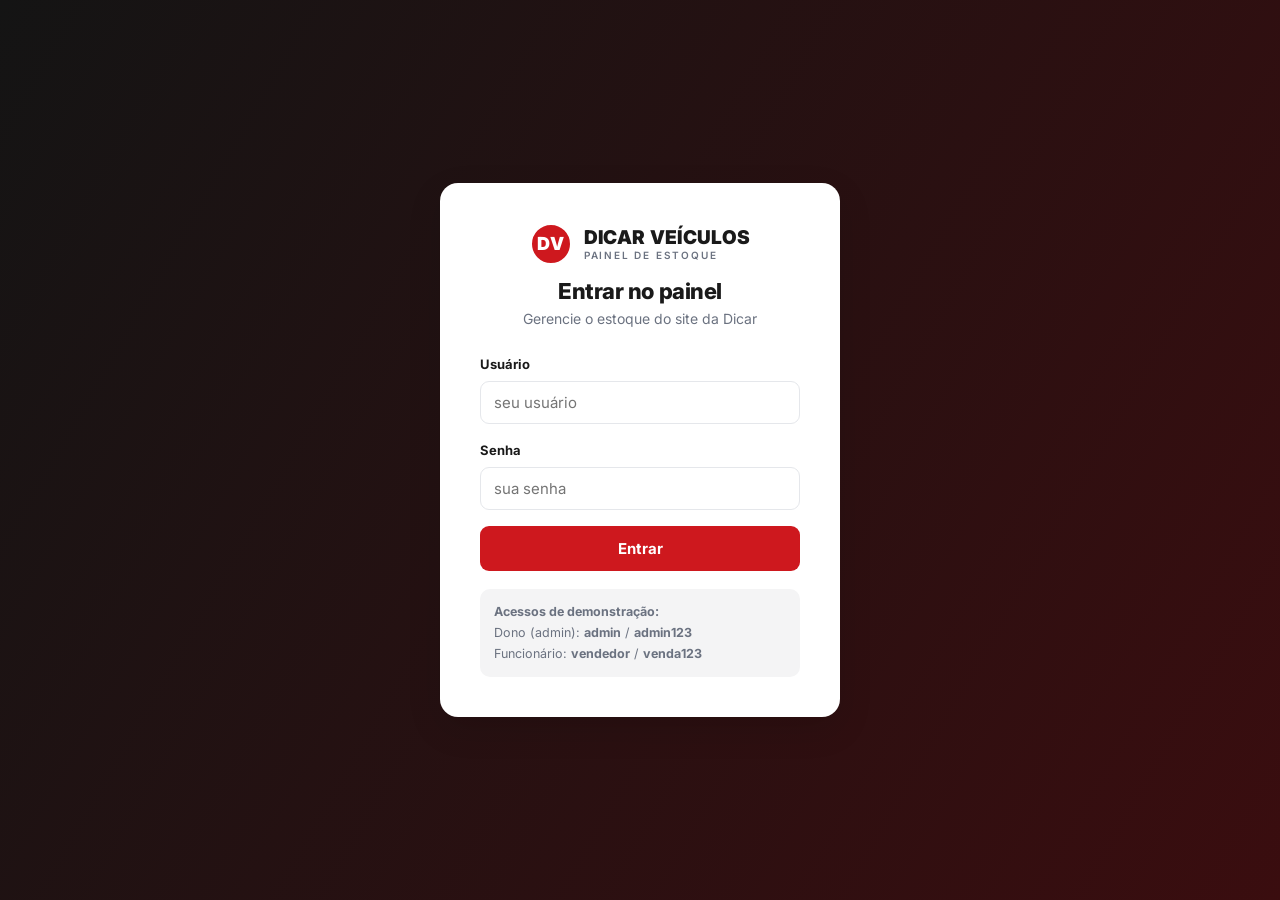
==== clientes/dicar-veiculos/site/admin/index.html @ d99439f3 "Dicar Veículos: dossiê, proposta e site com painel; identidade Orion; skill frontend-design" ====
<!DOCTYPE html>
<html lang="pt-BR">
<head>
<meta charset="UTF-8">
<meta name="viewport" content="width=device-width, initial-scale=1.0">
<title>Painel — Dicar Veículos</title>
<link rel="stylesheet" href="../assets/css/styles.css">
</head>
<body class="admin-body">

<!-- ===== LOGIN ===== -->
<div class="login-screen" id="login-screen">
  <form class="login-card" id="login-form">
    <div class="brand"><span class="dv">DV</span><span class="bt">DICAR VEÍCULOS<small>PAINEL DE ESTOQUE</small></span></div>
    <h2>Entrar no painel</h2>
    <p class="sub">Gerencie o estoque do site da Dicar</p>
    <div class="login-err" id="login-err">Usuário ou senha incorretos.</div>
    <div class="field">
      <label for="li-user">Usuário</label>
      <input type="text" id="li-user" autocomplete="username" placeholder="seu usuário" required>
    </div>
    <div class="field">
      <label for="li-pass">Senha</label>
      <input type="password" id="li-pass" autocomplete="current-password" placeholder="sua senha" required>
    </div>
    <button class="btn btn-red btn-block" type="submit">Entrar</button>
    <div class="login-hint">
      <b>Acessos de demonstração:</b><br>
      Dono (admin): <b>admin</b> / <b>admin123</b><br>
      Funcionário: <b>vendedor</b> / <b>venda123</b>
    </div>
  </form>
</div>

<!-- ===== PAINEL ===== -->
<div class="admin-shell hide" id="shell">
  <aside class="sidebar">
    <div class="brand"><span class="dv">DV</span><span class="bt" style="color:#fff">DICAR<small>PAINEL</small></span></div>
    <nav id="menu">
      <a data-view="dash" class="active">📊 Painel</a>
      <a data-view="veiculos">🚗 Veículos</a>
      <a data-view="funcionarios" data-admin>👥 Funcionários</a>
      <a data-view="config" data-admin>⚙️ Configurações</a>
      <a href="../index.html" target="_blank">🌐 Ver site</a>
    </nav>
    <div class="who">
      <div class="nm" id="who-nm">—</div>
      <div class="rl" id="who-rl">—</div>
      <a id="logout">Sair →</a>
    </div>
  </aside>

  <main class="admin-main" id="main"></main>
</div>

<!-- ===== MODAL VEÍCULO ===== -->
<div class="modal-bg" id="modal-veiculo">
  <div class="modal">
    <header><h3 id="mv-title">Novo veículo</h3><button class="x" data-close>×</button></header>
    <form id="form-veiculo">
      <div class="content">
        <input type="hidden" id="ve-id">
        <div class="form-row">
          <div class="field"><label>Marca</label><input id="ve-marca" required></div>
          <div class="field"><label>Modelo</label><input id="ve-modelo" required></div>
        </div>
        <div class="field"><label>Versão</label><input id="ve-versao" placeholder="Ex.: 1.0 Track"></div>
        <div class="form-row">
          <div class="field"><label>Ano</label><input id="ve-ano" type="number" min="1990" max="2030" required></div>
          <div class="field"><label>Quilometragem</label><input id="ve-km" type="number" min="0" required></div>
        </div>
        <div class="form-row">
          <div class="field"><label>Preço (R$)</label><input id="ve-preco" type="number" min="0" required></div>
          <div class="field"><label>Câmbio</label>
            <select id="ve-cambio"><option>Manual</option><option>Automático</option></select>
          </div>
        </div>
        <div class="form-row">
          <div class="field"><label>Combustível</label>
            <select id="ve-combustivel"><option>Flex</option><option>Gasolina</option><option>Diesel</option><option>Elétrico</option><option>Híbrido</option></select>
          </div>
          <div class="field"><label>Cor</label><input id="ve-cor"></div>
        </div>
        <div class="form-row">
          <div class="field"><label>Portas</label>
            <select id="ve-portas"><option>2</option><option>4</option></select>
          </div>
          <div class="field"><label>Situação</label>
            <select id="ve-status"><option value="disponivel">Disponível</option><option value="vendido">Vendido</option></select>
          </div>
        </div>
        <div class="field"><label>Descrição</label><textarea id="ve-descricao" placeholder="Detalhes, opcionais, estado de conservação..."></textarea></div>
        <div class="field">
          <label><input type="checkbox" id="ve-destaque" style="width:auto;margin-right:6px"> Mostrar em destaque na página inicial</label>
        </div>
        <div class="field">
          <label>Fotos do veículo</label>
          <label class="photo-drop" for="ve-fotos">📷 Clique para adicionar fotos</label>
          <input type="file" id="ve-fotos" accept="image/*" multiple class="hide">
          <div class="photo-prev" id="ve-fotos-prev"></div>
        </div>
      </div>
      <footer>
        <button type="button" class="btn btn-outline" data-close>Cancelar</button>
        <button type="submit" class="btn btn-red">Salvar veículo</button>
      </footer>
    </form>
  </div>
</div>

<!-- ===== MODAL FUNCIONÁRIO ===== -->
<div class="modal-bg" id="modal-user">
  <div class="modal" style="max-width:440px">
    <header><h3 id="mu-title">Novo funcionário</h3><button class="x" data-close-u>×</button></header>
    <form id="form-user">
      <div class="content">
        <input type="hidden" id="us-orig">
        <div class="field"><label>Nome</label><input id="us-nome" required></div>
        <div class="field"><label>Usuário (login)</label><input id="us-user" required></div>
        <div class="field"><label>Senha</label><input id="us-senha" required></div>
        <div class="field"><label>Nível de acesso</label>
          <select id="us-role">
            <option value="funcionario">Funcionário (só veículos)</option>
            <option value="admin">Administrador (acesso total)</option>
          </select>
        </div>
      </div>
      <footer>
        <button type="button" class="btn btn-outline" data-close-u>Cancelar</button>
        <button type="submit" class="btn btn-red">Salvar</button>
      </footer>
    </form>
  </div>
</div>

<script src="../assets/js/store.js"></script>
<script src="admin.js"></script>
</body>
</html>
---- clientes/dicar-veiculos/site/assets/css/styles.css ----
/* =========================================================
   Dicar Veículos — estilo (marca: vermelho / preto / branco)
   ========================================================= */
@import url('https://fonts.googleapis.com/css2?family=Inter:wght@400;500;600;700;800;900&display=swap');

:root{
  --red:#CE181E; --red-dark:#A01016; --black:#141414; --ink:#1A1A1A;
  --muted:#6B7280; --line:#E5E7EB; --bg:#FFFFFF; --soft:#F4F4F5; --soft2:#FAFAFA;
  --wa:#25D366; --wa-dark:#1da851; --gold:#E6B800;
  --sans:'Inter',system-ui,-apple-system,Segoe UI,Roboto,sans-serif;
  --shadow:0 1px 3px rgba(0,0,0,.08); --shadow-lg:0 12px 34px rgba(0,0,0,.12);
  --radius:14px;
}
*{box-sizing:border-box;margin:0;padding:0}
html{scroll-behavior:smooth}
body{font-family:var(--sans);color:var(--ink);background:var(--bg);line-height:1.6;-webkit-font-smoothing:antialiased}
img{max-width:100%;display:block}
a{color:inherit;text-decoration:none}
.wrap{max-width:1180px;margin:0 auto;padding:0 22px}
h1,h2,h3{line-height:1.12;font-weight:800;letter-spacing:-.02em}
.section{padding:64px 0}
.section.soft{background:var(--soft)}
.eyebrow{color:var(--red);font-weight:800;font-size:13px;letter-spacing:.14em;text-transform:uppercase;margin-bottom:10px}
.sec-title{font-size:clamp(26px,4vw,38px);margin-bottom:8px}
.sec-sub{color:var(--muted);font-size:17px;max-width:56ch}
.center{text-align:center;margin-inline:auto}

/* ---------- Botões ---------- */
.btn{display:inline-flex;align-items:center;gap:9px;font-weight:700;font-size:15px;padding:13px 24px;border-radius:9px;cursor:pointer;border:0;transition:.18s;font-family:inherit}
.btn-red{background:var(--red);color:#fff}.btn-red:hover{background:var(--red-dark)}
.btn-dark{background:var(--black);color:#fff}.btn-dark:hover{background:#000}
.btn-wa{background:var(--wa);color:#fff}.btn-wa:hover{background:var(--wa-dark)}
.btn-ghost{background:transparent;border:1.5px solid #fff;color:#fff}.btn-ghost:hover{background:#fff;color:var(--ink)}
.btn-outline{background:#fff;border:1.5px solid var(--line);color:var(--ink)}.btn-outline:hover{border-color:var(--red);color:var(--red)}
.btn-block{width:100%;justify-content:center}
.btn-sm{padding:8px 14px;font-size:13px}

/* ---------- Header ---------- */
.site-header{position:sticky;top:0;z-index:50;background:var(--black);color:#fff}
.nav{display:flex;align-items:center;justify-content:space-between;height:70px}
.brand{display:flex;align-items:center;gap:12px;font-weight:900;letter-spacing:.02em}
.brand .dv{width:42px;height:42px;border-radius:50%;background:var(--red);display:grid;place-items:center;font-size:18px;font-weight:900;color:#fff;border:2px solid #fff}
.brand .bt{font-size:19px;line-height:1}.brand .bt small{display:block;font-size:10px;font-weight:600;letter-spacing:.18em;color:#bdbdbd;margin-top:3px}
.nav-links{display:flex;align-items:center;gap:26px}
.nav-links a{font-size:14.5px;font-weight:600;color:#e9e9e9}.nav-links a:hover{color:#fff}
.nav-links a.active{color:var(--red)}
.nav-cta{display:flex;align-items:center;gap:12px}
.menu-btn{display:none;background:none;border:0;color:#fff;font-size:26px;cursor:pointer}

/* ---------- Hero ---------- */
.hero{position:relative;background:linear-gradient(120deg,#141414 0%,#222 60%,#3a0d0f 100%);color:#fff;overflow:hidden}
.hero::after{content:'';position:absolute;right:-120px;top:-80px;width:520px;height:520px;background:radial-gradient(circle,rgba(206,24,30,.35),transparent 60%)}
.hero-inner{position:relative;z-index:2;padding:84px 0 92px;max-width:680px}
.hero .tag{display:inline-flex;align-items:center;gap:8px;background:rgba(255,255,255,.1);border:1px solid rgba(255,255,255,.18);padding:7px 15px;border-radius:50px;font-size:13px;font-weight:600;margin-bottom:22px}
.hero h1{font-size:clamp(34px,5.6vw,56px);font-weight:900;margin-bottom:18px}
.hero h1 .hl{color:var(--red)}
.hero p{font-size:clamp(17px,2.2vw,20px);color:#d6d6d6;margin-bottom:30px;max-width:52ch}
.hero-cta{display:flex;gap:14px;flex-wrap:wrap}
.hero-badges{display:flex;gap:26px;margin-top:40px;flex-wrap:wrap}
.hero-badges .b{display:flex;align-items:center;gap:10px;font-size:14px;color:#eaeaea}
.hero-badges .b .ic{width:34px;height:34px;border-radius:8px;background:rgba(255,255,255,.1);display:grid;place-items:center;font-size:16px}

/* ---------- Faixa de confiança ---------- */
.trust{background:var(--red);color:#fff}
.trust .row{display:flex;justify-content:space-around;gap:18px;flex-wrap:wrap;padding:18px 0;text-align:center}
.trust .row div{font-size:14px;font-weight:600}
.trust .row strong{display:block;font-size:22px;font-weight:900}

/* ---------- Cards de veículo ---------- */
.grid-cars{display:grid;grid-template-columns:repeat(3,1fr);gap:22px;margin-top:34px}
.car{background:#fff;border:1px solid var(--line);border-radius:var(--radius);overflow:hidden;display:flex;flex-direction:column;transition:.18s}
.car:hover{box-shadow:var(--shadow-lg);transform:translateY(-3px)}
.car .ph{position:relative;aspect-ratio:4/3;background:var(--soft);overflow:hidden}
.car .ph img{width:100%;height:100%;object-fit:cover}
.car .flag{position:absolute;top:12px;left:12px;background:var(--red);color:#fff;font-size:11px;font-weight:800;letter-spacing:.05em;text-transform:uppercase;padding:5px 11px;border-radius:6px}
.car .flag.sold{background:var(--black)}
.car .body{padding:18px 18px 20px;display:flex;flex-direction:column;flex:1}
.car .mk{font-size:12px;color:var(--muted);font-weight:700;text-transform:uppercase;letter-spacing:.05em}
.car .nm{font-size:19px;font-weight:800;margin:2px 0 4px}
.car .vs{font-size:13.5px;color:var(--muted);margin-bottom:14px}
.car .specs{display:flex;gap:14px;flex-wrap:wrap;font-size:12.5px;color:#555;border-top:1px solid var(--line);padding-top:12px;margin-bottom:14px}
.car .specs span{display:flex;align-items:center;gap:5px}
.car .pr{margin-top:auto}
.car .pr .v{font-size:23px;font-weight:900;color:var(--ink)}
.car .pr .v small{font-size:12px;color:var(--muted);font-weight:600}
.car .actions{display:flex;gap:8px;margin-top:14px}
.car .actions .btn{flex:1;padding:11px}

/* ---------- Diferenciais ---------- */
.feats{display:grid;grid-template-columns:repeat(4,1fr);gap:18px;margin-top:34px}
.feat{background:#fff;border:1px solid var(--line);border-radius:var(--radius);padding:26px}
.feat .ic{width:48px;height:48px;border-radius:12px;background:#fdecec;color:var(--red);display:grid;place-items:center;font-size:22px;margin-bottom:14px}
.feat h3{font-size:17px;margin-bottom:6px}
.feat p{font-size:14px;color:var(--muted)}

/* ---------- Sobre / passos / contato ---------- */
.about{display:grid;grid-template-columns:1.1fr 1fr;gap:44px;align-items:center}
.about .card-stat{background:var(--black);color:#fff;border-radius:18px;padding:34px}
.about .card-stat .big{font-size:46px;font-weight:900;color:var(--red)}
.about .card-stat .line{display:flex;justify-content:space-between;padding:14px 0;border-bottom:1px solid #2c2c2c;font-size:15px}
.about .card-stat .line:last-child{border:0}
.steps3{display:grid;grid-template-columns:repeat(3,1fr);gap:18px;margin-top:34px}
.stp{background:#fff;border:1px solid var(--line);border-radius:var(--radius);padding:26px;position:relative}
.stp .n{position:absolute;top:18px;right:22px;font-size:42px;font-weight:900;color:var(--soft)}
.stp h3{font-size:18px;margin:6px 0}
.stp p{font-size:14px;color:var(--muted)}

.contact{display:grid;grid-template-columns:1fr 1fr;gap:30px;align-items:stretch}
.contact .box{background:#fff;border:1px solid var(--line);border-radius:var(--radius);padding:30px}
.contact .info p{display:flex;gap:12px;padding:12px 0;border-bottom:1px solid var(--line);font-size:15px}
.contact .info p:last-child{border:0}
.contact .info .lb{color:var(--muted);min-width:90px;font-weight:600}
.map{border:0;width:100%;height:100%;min-height:280px;border-radius:var(--radius)}

/* ---------- Footer ---------- */
.site-footer{background:var(--black);color:#cfcfcf;padding:48px 0 26px}
.site-footer .cols{display:grid;grid-template-columns:1.4fr 1fr 1fr;gap:30px;margin-bottom:30px}
.site-footer h4{color:#fff;font-size:14px;letter-spacing:.06em;text-transform:uppercase;margin-bottom:14px}
.site-footer a{display:block;padding:5px 0;font-size:14px;color:#cfcfcf}.site-footer a:hover{color:#fff}
.site-footer .bottom{border-top:1px solid #2a2a2a;padding-top:20px;display:flex;justify-content:space-between;flex-wrap:wrap;gap:10px;font-size:13px;color:#8b8b8b}
.orion-credit{color:#8b8b8b}.orion-credit b{color:#cfcfcf}

/* WhatsApp flutuante */
.wa-float{position:fixed;right:20px;bottom:20px;z-index:60;background:var(--wa);color:#fff;width:58px;height:58px;border-radius:50%;display:grid;place-items:center;font-size:28px;box-shadow:0 8px 24px rgba(0,0,0,.25)}
.wa-float:hover{background:var(--wa-dark)}

/* ---------- Página de estoque ---------- */
.page-head{background:var(--black);color:#fff;padding:46px 0}
.page-head h1{font-size:clamp(28px,4vw,40px)}
.page-head .bc{color:#bdbdbd;font-size:14px;margin-bottom:8px}
.estoque-layout{display:grid;grid-template-columns:260px 1fr;gap:28px;padding:34px 0}
.filters{background:#fff;border:1px solid var(--line);border-radius:var(--radius);padding:22px;align-self:start;position:sticky;top:90px}
.filters h3{font-size:14px;text-transform:uppercase;letter-spacing:.06em;margin-bottom:16px}
.filters .fg{margin-bottom:16px}
.filters label{display:block;font-size:12.5px;font-weight:700;color:var(--muted);margin-bottom:6px;text-transform:uppercase;letter-spacing:.04em}
.filters input,.filters select{width:100%;padding:10px 12px;border:1px solid var(--line);border-radius:8px;font-family:inherit;font-size:14px}
.filters .rangeval{font-size:13px;color:var(--red);font-weight:700;margin-top:4px}
.estoque-top{display:flex;justify-content:space-between;align-items:center;margin-bottom:18px;flex-wrap:wrap;gap:10px}
.estoque-top .count{font-size:15px;color:var(--muted)}.estoque-top .count b{color:var(--ink)}
.estoque-top select{padding:9px 12px;border:1px solid var(--line);border-radius:8px;font-family:inherit;font-size:14px}
.grid-cars.estoque{grid-template-columns:repeat(3,1fr);margin-top:0}
.empty{padding:50px;text-align:center;color:var(--muted);background:#fff;border:1px dashed var(--line);border-radius:var(--radius)}

/* ---------- Detalhe do veículo ---------- */
.detail{display:grid;grid-template-columns:1.3fr 1fr;gap:34px;padding:34px 0}
.gallery .main{aspect-ratio:4/3;background:var(--soft);border-radius:var(--radius);overflow:hidden;border:1px solid var(--line)}
.gallery .main img{width:100%;height:100%;object-fit:cover}
.gallery .thumbs{display:flex;gap:10px;margin-top:10px}
.gallery .thumbs img{width:84px;height:64px;object-fit:cover;border-radius:8px;border:2px solid var(--line);cursor:pointer}
.gallery .thumbs img.active{border-color:var(--red)}
.dinfo .mk{color:var(--muted);font-weight:700;text-transform:uppercase;font-size:13px;letter-spacing:.05em}
.dinfo h1{font-size:30px;margin:4px 0}
.dinfo .vs{color:var(--muted);margin-bottom:18px}
.dinfo .price{font-size:34px;font-weight:900;margin:6px 0 4px}
.dinfo .price-note{color:var(--muted);font-size:14px;margin-bottom:20px}
.spec-grid{display:grid;grid-template-columns:1fr 1fr;gap:1px;background:var(--line);border:1px solid var(--line);border-radius:var(--radius);overflow:hidden;margin-bottom:22px}
.spec-grid div{background:#fff;padding:14px 16px}
.spec-grid .k{font-size:12px;color:var(--muted);text-transform:uppercase;letter-spacing:.04em}
.spec-grid .v{font-size:16px;font-weight:700}
.dinfo .desc{background:var(--soft);border-radius:var(--radius);padding:18px;font-size:15px;color:#444;margin-bottom:22px}
.dinfo .cta-row{display:flex;gap:12px;flex-wrap:wrap}

/* =========================================================
   PAINEL ADMIN
   ========================================================= */
.admin-body{background:var(--soft);min-height:100vh}
.login-screen{min-height:100vh;display:grid;place-items:center;background:linear-gradient(120deg,#141414,#3a0d0f);padding:20px}
.login-card{background:#fff;border-radius:18px;padding:40px;width:100%;max-width:400px;box-shadow:var(--shadow-lg)}
.login-card .brand{justify-content:center;color:var(--ink);margin-bottom:8px}
.login-card .brand .bt small{color:var(--muted)}
.login-card h2{text-align:center;font-size:22px;margin:14px 0 4px}
.login-card .sub{text-align:center;color:var(--muted);font-size:14px;margin-bottom:24px}
.field{margin-bottom:16px}
.field label{display:block;font-size:13px;font-weight:700;margin-bottom:6px}
.field input,.field select,.field textarea{width:100%;padding:11px 13px;border:1px solid var(--line);border-radius:9px;font-family:inherit;font-size:15px}
.field textarea{resize:vertical;min-height:80px}
.login-hint{margin-top:18px;background:var(--soft);border-radius:10px;padding:12px 14px;font-size:12.5px;color:var(--muted);line-height:1.7}
.login-err{background:#fdecec;color:var(--red-dark);padding:10px 13px;border-radius:8px;font-size:13.5px;margin-bottom:14px;display:none}

.admin-shell{display:grid;grid-template-columns:240px 1fr;min-height:100vh}
.sidebar{background:var(--black);color:#fff;padding:24px 0;position:sticky;top:0;height:100vh}
.sidebar .brand{padding:0 22px 22px;border-bottom:1px solid #2a2a2a;margin-bottom:14px}
.sidebar nav a{display:flex;align-items:center;gap:11px;padding:12px 22px;color:#cfcfcf;font-size:14.5px;font-weight:600;cursor:pointer}
.sidebar nav a:hover{background:#1f1f1f;color:#fff}
.sidebar nav a.active{background:var(--red);color:#fff}
.sidebar .who{position:absolute;bottom:0;left:0;right:0;padding:18px 22px;border-top:1px solid #2a2a2a;font-size:13px}
.sidebar .who .nm{font-weight:700;color:#fff}.sidebar .who .rl{color:#9a9a9a;font-size:12px}
.sidebar .who a{color:var(--red);font-size:13px;margin-top:6px;display:inline-block;cursor:pointer}

.admin-main{padding:28px 32px}
.admin-top{display:flex;justify-content:space-between;align-items:center;margin-bottom:22px;flex-wrap:wrap;gap:12px}
.admin-top h1{font-size:24px}
.kpis{display:grid;grid-template-columns:repeat(4,1fr);gap:16px;margin-bottom:26px}
.kpi{background:#fff;border:1px solid var(--line);border-radius:var(--radius);padding:20px}
.kpi .v{font-size:30px;font-weight:900}.kpi .v.red{color:var(--red)}
.kpi .l{font-size:13px;color:var(--muted);margin-top:2px}

.table-wrap{background:#fff;border:1px solid var(--line);border-radius:var(--radius);overflow:hidden}
table.adm{width:100%;border-collapse:collapse}
table.adm th,table.adm td{padding:13px 16px;text-align:left;border-bottom:1px solid var(--line);font-size:14px}
table.adm th{background:var(--soft);font-size:12px;text-transform:uppercase;letter-spacing:.04em;color:var(--muted)}
table.adm tr:last-child td{border:0}
table.adm .thumb{width:60px;height:44px;object-fit:cover;border-radius:6px}
.badge{font-size:11px;font-weight:800;padding:4px 9px;border-radius:50px;text-transform:uppercase;letter-spacing:.04em}
.badge.ok{background:#e6f6ec;color:#1a8f4a}
.badge.sold{background:#eee;color:#555}
.badge.role{background:#fdecec;color:var(--red)}
.rowact{display:flex;gap:8px}
.iconbtn{border:1px solid var(--line);background:#fff;border-radius:7px;padding:6px 10px;cursor:pointer;font-size:13px}
.iconbtn:hover{border-color:var(--red);color:var(--red)}
.iconbtn.del:hover{border-color:var(--red);background:var(--red);color:#fff}

/* Modal */
.modal-bg{position:fixed;inset:0;background:rgba(0,0,0,.5);display:none;place-items:center;z-index:100;padding:20px;overflow:auto}
.modal-bg.open{display:grid}
.modal{background:#fff;border-radius:16px;width:100%;max-width:620px;max-height:90vh;overflow:auto}
.modal header{padding:20px 24px;border-bottom:1px solid var(--line);display:flex;justify-content:space-between;align-items:center}
.modal header h3{font-size:19px}
.modal .x{border:0;background:none;font-size:24px;cursor:pointer;color:var(--muted)}
.modal .content{padding:24px}
.form-row{display:grid;grid-template-columns:1fr 1fr;gap:14px}
.modal footer{padding:18px 24px;border-top:1px solid var(--line);display:flex;justify-content:flex-end;gap:10px}
.photo-drop{border:2px dashed var(--line);border-radius:10px;padding:18px;text-align:center;color:var(--muted);font-size:14px;cursor:pointer}
.photo-prev{display:flex;gap:8px;flex-wrap:wrap;margin-top:10px}
.photo-prev .pp{position:relative}
.photo-prev img{width:72px;height:54px;object-fit:cover;border-radius:6px;border:1px solid var(--line)}
.photo-prev .rm{position:absolute;top:-6px;right:-6px;background:var(--red);color:#fff;border:0;border-radius:50%;width:20px;height:20px;cursor:pointer;font-size:12px}
.hide{display:none!important}

/* ---------- Responsivo ---------- */
@media(max-width:900px){
  .grid-cars,.grid-cars.estoque{grid-template-columns:repeat(2,1fr)}
  .feats{grid-template-columns:repeat(2,1fr)}
  .about,.contact,.detail{grid-template-columns:1fr}
  .estoque-layout{grid-template-columns:1fr}
  .filters{position:static}
  .admin-shell{grid-template-columns:1fr}
  .sidebar{position:static;height:auto}
  .kpis{grid-template-columns:repeat(2,1fr)}
}
@media(max-width:620px){
  .nav-links{display:none}.menu-btn{display:block}
  .nav-links.show{display:flex;position:absolute;top:70px;left:0;right:0;flex-direction:column;background:var(--black);padding:16px 22px;gap:14px}
  .grid-cars,.grid-cars.estoque,.feats,.steps3{grid-template-columns:1fr}
  .form-row{grid-template-columns:1fr}
  .site-footer .cols{grid-template-columns:1fr}
}
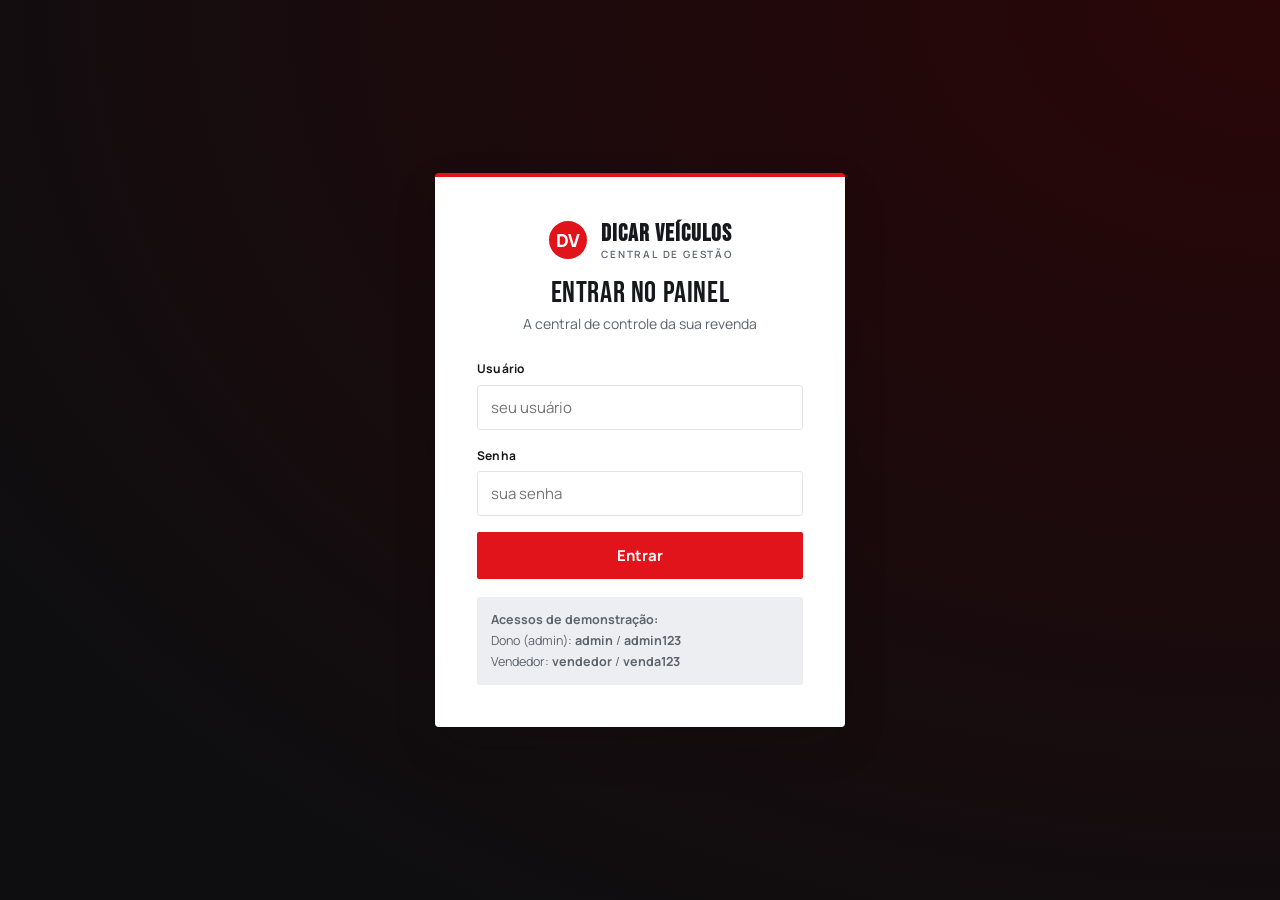
==== commit 94b6f358: "@ Sistema-revenda v2: refator do painel Dicar + spec/banco reconciliados - Remove módulo financeiro " ====
--- a/clientes/dicar-veiculos/site/admin/index.html
+++ b/clientes/dicar-veiculos/site/admin/index.html
@@ -2,18 +2,18 @@
 <html lang="pt-BR">
 <head>
 <meta charset="UTF-8">
-<meta name="viewport" content="width=device-width, initial-scale=1.0">
+<meta name="viewport" content="width=device-width, initial-scale=1.0, maximum-scale=1, user-scalable=no">
 <title>Painel — Dicar Veículos</title>
-<link rel="stylesheet" href="../assets/css/styles.css">
+<link rel="stylesheet" href="../assets/css/styles.css?v=17">
 </head>
 <body class="admin-body">
 
 <!-- ===== LOGIN ===== -->
 <div class="login-screen" id="login-screen">
   <form class="login-card" id="login-form">
-    <div class="brand"><span class="dv">DV</span><span class="bt">DICAR VEÍCULOS<small>PAINEL DE ESTOQUE</small></span></div>
+    <div class="brand"><span class="dv">DV</span><span class="bt">DICAR VEÍCULOS<small>CENTRAL DE GESTÃO</small></span></div>
     <h2>Entrar no painel</h2>
-    <p class="sub">Gerencie o estoque do site da Dicar</p>
+    <p class="sub">A central de controle da sua revenda</p>
     <div class="login-err" id="login-err">Usuário ou senha incorretos.</div>
     <div class="field">
       <label for="li-user">Usuário</label>
@@ -27,7 +27,7 @@
     <div class="login-hint">
       <b>Acessos de demonstração:</b><br>
       Dono (admin): <b>admin</b> / <b>admin123</b><br>
-      Funcionário: <b>vendedor</b> / <b>venda123</b>
+      Vendedor: <b>vendedor</b> / <b>venda123</b>
     </div>
   </form>
 </div>
@@ -35,18 +35,20 @@
 <!-- ===== PAINEL ===== -->
 <div class="admin-shell hide" id="shell">
   <aside class="sidebar">
-    <div class="brand"><span class="dv">DV</span><span class="bt" style="color:#fff">DICAR<small>PAINEL</small></span></div>
+    <div class="brand"><span class="dv">DV</span><span class="bt" style="color:#fff">DICAR<small>GESTÃO</small></span></div>
     <nav id="menu">
-      <a data-view="dash" class="active">📊 Painel</a>
-      <a data-view="veiculos">🚗 Veículos</a>
-      <a data-view="funcionarios" data-admin>👥 Funcionários</a>
-      <a data-view="config" data-admin>⚙️ Configurações</a>
-      <a href="../index.html" target="_blank">🌐 Ver site</a>
+      <a data-view="dash" class="active"><svg viewBox="0 0 24 24" fill="none" stroke="currentColor" stroke-linecap="round" stroke-linejoin="round"><rect x="3" y="3" width="7" height="9"/><rect x="14" y="3" width="7" height="5"/><rect x="14" y="12" width="7" height="9"/><rect x="3" y="16" width="7" height="5"/></svg> Painel</a>
+      <a data-view="veiculos"><svg viewBox="0 0 24 24" fill="none" stroke="currentColor" stroke-linecap="round" stroke-linejoin="round"><path d="M3 13l1.8-5A2 2 0 0 1 6.7 6.6h10.6A2 2 0 0 1 19.2 8L21 13"/><path d="M3 13v4h2"/><path d="M21 13v4h-2"/><path d="M7 17h10"/><circle cx="7" cy="17" r="2"/><circle cx="17" cy="17" r="2"/></svg> Estoque</a>
+      <a data-view="clientes" data-perm="gerenciarClientes"><svg viewBox="0 0 24 24" fill="none" stroke="currentColor" stroke-linecap="round" stroke-linejoin="round"><path d="M16 21v-2a4 4 0 0 0-4-4H6a4 4 0 0 0-4 4v2"/><circle cx="9" cy="7" r="4"/><path d="M22 21v-2a4 4 0 0 0-3-3.87"/><path d="M16 3.13a4 4 0 0 1 0 7.75"/></svg> Clientes</a>
+      <a data-view="vendas" data-perm="registrarVenda"><svg viewBox="0 0 24 24" fill="none" stroke="currentColor" stroke-linecap="round" stroke-linejoin="round"><rect x="2" y="6" width="20" height="12" rx="1.5"/><circle cx="12" cy="12" r="2.3"/><path d="M5 12h.01M19 12h.01"/></svg> Vendas</a>
     </nav>
-    <div class="who">
-      <div class="nm" id="who-nm">—</div>
-      <div class="rl" id="who-rl">—</div>
-      <a id="logout">Sair →</a>
+    <div class="side-bottom">
+      <a data-view="config" data-admin class="side-config"><svg viewBox="0 0 24 24" fill="none" stroke="currentColor" stroke-linecap="round" stroke-linejoin="round"><path d="M4 6h9"/><path d="M19 6h1"/><path d="M4 12h3"/><path d="M13 12h7"/><path d="M4 18h9"/><path d="M19 18h1"/><circle cx="16" cy="6" r="2.2"/><circle cx="10" cy="12" r="2.2"/><circle cx="16" cy="18" r="2.2"/></svg> Configurações</a>
+      <div class="who">
+        <div class="nm" id="who-nm">—</div>
+        <div class="rl" id="who-rl">—</div>
+        <a id="logout"><svg viewBox="0 0 24 24" fill="none" stroke="currentColor" stroke-linecap="round" stroke-linejoin="round"><path d="M9 21H5a2 2 0 0 1-2-2V5a2 2 0 0 1 2-2h4"/><path d="M16 17l5-5-5-5"/><path d="M21 12H9"/></svg> Sair</a>
+      </div>
     </div>
   </aside>
 
@@ -60,17 +62,24 @@
     <form id="form-veiculo">
       <div class="content">
         <input type="hidden" id="ve-id">
-        <div class="form-row">
-          <div class="field"><label>Marca</label><input id="ve-marca" required></div>
-          <div class="field"><label>Modelo</label><input id="ve-modelo" required></div>
-        </div>
-        <div class="field"><label>Versão</label><input id="ve-versao" placeholder="Ex.: 1.0 Track"></div>
+
+        <p class="block-label">Dados do anúncio <span>(aparecem no site)</span></p>
+        <div class="form-row">
+          <div class="field"><label>Marca</label><input id="ve-marca" maxlength="50" required></div>
+          <div class="field"><label>Modelo</label><input id="ve-modelo" maxlength="50" required></div>
+        </div>
+        <div class="form-row">
+          <div class="field"><label>Versão / título</label><input id="ve-versao" maxlength="100" placeholder="Ex.: 1.0 Track"></div>
+          <div class="field"><label>Tipo</label>
+            <select id="ve-tipo"><option>Hatch</option><option>Sedan</option><option>SUV</option><option>Picape</option><option>Utilitário</option><option>Moto</option><option>Caminhão</option></select>
+          </div>
+        </div>
         <div class="form-row">
           <div class="field"><label>Ano</label><input id="ve-ano" type="number" min="1990" max="2030" required></div>
           <div class="field"><label>Quilometragem</label><input id="ve-km" type="number" min="0" required></div>
         </div>
         <div class="form-row">
-          <div class="field"><label>Preço (R$)</label><input id="ve-preco" type="number" min="0" required></div>
+          <div class="field"><label>Preço anunciado (R$)</label><input id="ve-preco" type="number" min="0" required></div>
           <div class="field"><label>Câmbio</label>
             <select id="ve-cambio"><option>Manual</option><option>Automático</option></select>
           </div>
@@ -79,30 +88,159 @@
           <div class="field"><label>Combustível</label>
             <select id="ve-combustivel"><option>Flex</option><option>Gasolina</option><option>Diesel</option><option>Elétrico</option><option>Híbrido</option></select>
           </div>
-          <div class="field"><label>Cor</label><input id="ve-cor"></div>
+          <div class="field"><label>Cor</label><input id="ve-cor" maxlength="30"></div>
         </div>
         <div class="form-row">
           <div class="field"><label>Portas</label>
             <select id="ve-portas"><option>2</option><option>4</option></select>
           </div>
           <div class="field"><label>Situação</label>
-            <select id="ve-status"><option value="disponivel">Disponível</option><option value="vendido">Vendido</option></select>
-          </div>
-        </div>
-        <div class="field"><label>Descrição</label><textarea id="ve-descricao" placeholder="Detalhes, opcionais, estado de conservação..."></textarea></div>
+            <select id="ve-status"><option value="disponivel">Disponível</option><option value="negociando">Negociando</option><option value="vendido">Vendido</option></select>
+          </div>
+        </div>
+        <div class="field">
+          <label>Descrição <span class="char-count" id="cc-descricao"></span></label>
+          <textarea id="ve-descricao" maxlength="2000" placeholder="Detalhes, opcionais, estado de conservação..."></textarea>
+        </div>
         <div class="field">
           <label><input type="checkbox" id="ve-destaque" style="width:auto;margin-right:6px"> Mostrar em destaque na página inicial</label>
-        </div>
-        <div class="field">
-          <label>Fotos do veículo</label>
-          <label class="photo-drop" for="ve-fotos">📷 Clique para adicionar fotos</label>
-          <input type="file" id="ve-fotos" accept="image/*" multiple class="hide">
+          <span class="hint">No máximo 3 veículos em destaque ao mesmo tempo.</span>
+        </div>
+        <div class="field">
+          <label>Fotos do veículo <span class="char-count" id="cc-fotos"></span></label>
+          <label class="photo-drop" for="ve-fotos"><svg viewBox="0 0 24 24" fill="none" stroke="currentColor" stroke-linecap="round" stroke-linejoin="round" style="display:inline-block;vertical-align:-4px;margin-right:6px"><path d="M14.5 4h-5L8 6H4a2 2 0 0 0-2 2v10a2 2 0 0 0 2 2h16a2 2 0 0 0 2-2V8a2 2 0 0 0-2-2h-4l-1.5-2Z"/><circle cx="12" cy="13" r="3.5"/></svg>Clique para adicionar fotos</label>
+          <input type="file" id="ve-fotos" accept="image/jpeg,image/png,image/webp" multiple class="hide">
+          <span class="hint">Até 10 fotos · 5 MB cada · JPG, PNG ou WEBP</span>
           <div class="photo-prev" id="ve-fotos-prev"></div>
+        </div>
+
+        <!-- ===== Bloco interno (origem / controle) ===== -->
+        <div class="internal-block" id="ve-internal">
+          <p class="block-label internal">🔒 Controle interno <span>(nunca aparece no site)</span></p>
+          <div class="field"><label>Origem do veículo</label>
+            <select id="ve-origem">
+              <option value="proprio">Próprio da loja</option>
+              <option value="consignado">Consignado (de terceiro)</option>
+            </select>
+          </div>
+          <div id="ve-consignado-fields" class="hide" data-perm-field="verConsignante">
+            <div class="form-row">
+              <div class="field"><label>Nome do consignante</label><input id="ve-consignante-nome" maxlength="80"></div>
+              <div class="field"><label>Telefone do consignante</label><input id="ve-consignante-tel" maxlength="20"></div>
+            </div>
+          </div>
+          <div class="form-row">
+            <div class="field"><label>Placa</label><input id="ve-placa" maxlength="8" placeholder="ABC1D23" style="text-transform:uppercase"></div>
+            <div class="field"><label>Documentação</label>
+              <select id="ve-doc"><option value="ok">OK</option><option value="pendente">Pendente</option></select>
+            </div>
+          </div>
+          <div class="field"><label>Data de entrada no estoque</label><input id="ve-data-entrada" type="date"></div>
+          <div class="field">
+            <label>Observações internas <span class="char-count" id="cc-ve-obs"></span></label>
+            <textarea id="ve-obs-internas" maxlength="500" placeholder="Anotações que ficam só no painel (não vão pro site): defeitos, combinados, histórico..."></textarea>
+          </div>
         </div>
       </div>
       <footer>
         <button type="button" class="btn btn-outline" data-close>Cancelar</button>
         <button type="submit" class="btn btn-red">Salvar veículo</button>
+      </footer>
+    </form>
+  </div>
+</div>
+
+<!-- ===== MODAL VENDA ===== -->
+<div class="modal-bg" id="modal-venda">
+  <div class="modal" style="max-width:520px">
+    <header><h3>Registrar venda</h3><button class="x" data-close-s>×</button></header>
+    <form id="form-venda">
+      <div class="content">
+        <input type="hidden" id="sv-cliente-id">
+        <input type="hidden" id="sv-veiculo-id">
+
+        <div class="field"><label>Cliente</label>
+          <div class="combo">
+            <input id="sv-cliente-busca" type="text" autocomplete="off" role="combobox" aria-expanded="false" placeholder="Buscar cliente pelo nome…">
+            <div class="combo-list" id="sv-cliente-list" role="listbox"></div>
+          </div>
+          <span class="hint" id="sv-cliente-hint">Pesquise um cliente. Se não achar, dá pra cadastrar na hora.</span>
+        </div>
+        <div class="form-row">
+          <div class="field"><label>Telefone</label><input id="sv-tel" maxlength="20"></div>
+          <div class="field"><label>Cidade</label><input id="sv-cidade" maxlength="60"></div>
+        </div>
+
+        <div class="field"><label>Veículo vendido</label>
+          <div class="combo">
+            <input type="text" id="sv-veiculo-busca" autocomplete="off" role="combobox" aria-autocomplete="list" aria-expanded="false" placeholder="Digite pra buscar no estoque…">
+            <div class="combo-list" id="sv-veiculo-list" role="listbox"></div>
+          </div>
+          <span class="hint">Pesquise e selecione — só veículos do estoque entram aqui.</span>
+        </div>
+        <div class="venda-car" id="sv-car"></div>
+
+        <div class="form-row">
+          <div class="field"><label>Vendedor</label><select id="sv-vendedor"></select></div>
+          <div class="field"><label>Data da venda</label><input id="sv-data" type="date"></div>
+        </div>
+        <div class="form-row">
+          <div class="field"><label>Valor final da venda (R$)</label><input id="sv-valor" type="number" min="0" required></div>
+          <div class="field"><label>Status</label>
+            <select id="sv-status"><option>Concluída</option><option>Cancelada</option></select>
+          </div>
+        </div>
+      </div>
+      <footer>
+        <button type="button" class="btn btn-outline" data-close-s>Cancelar</button>
+        <button type="submit" class="btn btn-red">Confirmar venda</button>
+      </footer>
+    </form>
+  </div>
+</div>
+
+<!-- ===== MODAL CLIENTE ===== -->
+<div class="modal-bg" id="modal-cliente">
+  <div class="modal" style="max-width:500px">
+    <header><h3 id="mc-title">Novo cliente</h3><button class="x" data-close-c>×</button></header>
+    <form id="form-cliente">
+      <div class="content">
+        <input type="hidden" id="cl-id">
+        <div class="modal-quick" id="cl-actions"></div>
+        <div class="form-row">
+          <div class="field"><label>Nome</label><input id="cl-nome" maxlength="80" required></div>
+          <div class="field"><label>Telefone</label><input id="cl-tel" maxlength="20"></div>
+        </div>
+        <div class="form-row">
+          <div class="field"><label>Cidade</label><input id="cl-cidade" maxlength="60"></div>
+          <div class="field"><label>Origem do contato</label>
+            <select id="cl-origem"><option>WhatsApp</option><option>Telefone</option><option>Loja</option><option>Instagram</option><option>Site</option><option>Indicação</option></select>
+          </div>
+        </div>
+        <div class="field"><label>Veículo de interesse</label>
+          <input id="cl-veiculo-busca" list="dl-veiculos" autocomplete="off" placeholder="Buscar no estoque ou digitar livremente">
+          <span class="hint">Selecione um do estoque ou escreva qualquer veículo (ex.: "Corolla Cross XRX").</span>
+        </div>
+        <div class="form-row">
+          <div class="field"><label>Vendedor responsável</label><select id="cl-vendedor"></select></div>
+          <div class="field"><label>Etapa</label>
+            <select id="cl-etapa">
+              <option value="novo">Novo</option><option value="atendimento">Em atendimento</option>
+              <option value="negociando">Negociando</option><option value="fechado">Fechado</option>
+              <option value="perdido">Perdido</option>
+            </select>
+          </div>
+        </div>
+        <div class="field"><label>Próximo contato</label><input id="cl-proximo" type="date"></div>
+        <div class="field">
+          <label>Observações <span class="char-count" id="cc-obs"></span></label>
+          <textarea id="cl-obs" maxlength="500"></textarea>
+        </div>
+      </div>
+      <footer>
+        <button type="button" class="btn btn-outline cl-del-btn" id="cl-del" style="margin-right:auto">Remover</button>
+        <button type="button" class="btn btn-outline" data-close-c>Cancelar</button>
+        <button type="submit" class="btn btn-red">Salvar cliente</button>
       </footer>
     </form>
   </div>
@@ -115,12 +253,12 @@
     <form id="form-user">
       <div class="content">
         <input type="hidden" id="us-orig">
-        <div class="field"><label>Nome</label><input id="us-nome" required></div>
-        <div class="field"><label>Usuário (login)</label><input id="us-user" required></div>
-        <div class="field"><label>Senha</label><input id="us-senha" required></div>
+        <div class="field"><label>Nome</label><input id="us-nome" maxlength="60" required></div>
+        <div class="field"><label>Usuário (login)</label><input id="us-user" maxlength="30" required></div>
+        <div class="field"><label>Senha</label><input id="us-senha" maxlength="40" required></div>
         <div class="field"><label>Nível de acesso</label>
           <select id="us-role">
-            <option value="funcionario">Funcionário (só veículos)</option>
+            <option value="funcionario">Vendedor (acesso conforme permissões)</option>
             <option value="admin">Administrador (acesso total)</option>
           </select>
         </div>
@@ -133,7 +271,10 @@
   </div>
 </div>
 
-<script src="../assets/js/store.js"></script>
-<script src="admin.js"></script>
+<!-- listas pesquisáveis (preenchidas via JS) -->
+<datalist id="dl-veiculos"></datalist>
+
+<script src="../assets/js/store.js?v=17"></script>
+<script src="admin.js?v=17"></script>
 </body>
 </html>
--- a/clientes/dicar-veiculos/site/assets/css/styles.css
+++ b/clientes/dicar-veiculos/site/assets/css/styles.css
@@ -1,19 +1,28 @@
 /* =========================================================
    Dicar Veículos — estilo (marca: vermelho / preto / branco)
    ========================================================= */
-@import url('https://fonts.googleapis.com/css2?family=Inter:wght@400;500;600;700;800;900&display=swap');
+/* Tema "Editorial Showroom" — mesma identidade do site (site.css).
+   Display: Bebas Neue · Corpo: Manrope · Acento único: vermelho Dicar. */
+@import url('https://fonts.googleapis.com/css2?family=Bebas+Neue&family=Manrope:wght@400;500;600;700;800&display=swap');
 
 :root{
-  --red:#CE181E; --red-dark:#A01016; --black:#141414; --ink:#1A1A1A;
-  --muted:#6B7280; --line:#E5E7EB; --bg:#FFFFFF; --soft:#F4F4F5; --soft2:#FAFAFA;
-  --wa:#25D366; --wa-dark:#1da851; --gold:#E6B800;
-  --sans:'Inter',system-ui,-apple-system,Segoe UI,Roboto,sans-serif;
-  --shadow:0 1px 3px rgba(0,0,0,.08); --shadow-lg:0 12px 34px rgba(0,0,0,.12);
-  --radius:14px;
+  --red:#E1141B; --red-dark:#B00C12; --black:#0E0E10; --ink:#17181B;
+  --muted:#5E646D; --line:#E2E4E8; --bg:#FFFFFF; --soft:#ECEEF1; --soft2:#F6F7F8;
+  --wa:#25D366; --wa-dark:#1da851; --gold:#B0820A;
+  --ok:#1a8f4a; --ok-bg:#E7F4EC; --warn:#B0820A; --warn-bg:#FBF3E0;
+  --display:'Bebas Neue',Impact,sans-serif;
+  --sans:'Manrope',system-ui,-apple-system,Segoe UI,sans-serif;
+  --shadow:0 1px 2px rgba(14,14,16,.06); --shadow-lg:0 18px 44px rgba(14,14,16,.14);
+  --radius:4px; --ease:cubic-bezier(.22,.61,.36,1);
 }
 *{box-sizing:border-box;margin:0;padding:0}
 html{scroll-behavior:smooth}
 body{font-family:var(--sans);color:var(--ink);background:var(--bg);line-height:1.6;-webkit-font-smoothing:antialiased}
+svg{display:block}
+/* o caro invisível: foco visível por teclado, números alinhados, menos movimento */
+a:focus-visible,button:focus-visible,input:focus-visible,select:focus-visible,textarea:focus-visible,.toggle:focus-within{outline:2px solid var(--red);outline-offset:2px}
+.tnum,.kpi .v,table.adm td{font-variant-numeric:tabular-nums}
+@media(prefers-reduced-motion:reduce){*,*::before,*::after{animation-duration:.01ms!important;transition-duration:.01ms!important;scroll-behavior:auto!important}}
 img{max-width:100%;display:block}
 a{color:inherit;text-decoration:none}
 .wrap{max-width:1180px;margin:0 auto;padding:0 22px}
@@ -161,69 +170,106 @@
 .dinfo .cta-row{display:flex;gap:12px;flex-wrap:wrap}
 
 /* =========================================================
-   PAINEL ADMIN
+   PAINEL — CENTRAL DE GESTÃO · tema Editorial Showroom
    ========================================================= */
-.admin-body{background:var(--soft);min-height:100vh}
-.login-screen{min-height:100vh;display:grid;place-items:center;background:linear-gradient(120deg,#141414,#3a0d0f);padding:20px}
-.login-card{background:#fff;border-radius:18px;padding:40px;width:100%;max-width:400px;box-shadow:var(--shadow-lg)}
+.admin-body{background:var(--soft2);min-height:100vh}
+/* ícones: Lucide-style, herdam a cor e o tamanho do contexto */
+.admin-body svg{width:18px;height:18px;flex:none;stroke-width:1.75}
+.btn svg{width:18px;height:18px}.iconbtn svg{width:16px;height:16px}
+.sidebar svg{width:19px;height:19px}
+
+.btn{border-radius:2px;letter-spacing:.01em}
+
+/* —— Login —— */
+.login-screen{min-height:100vh;display:grid;place-items:center;background:radial-gradient(120% 120% at 100% 0,#2A0608,var(--black));padding:20px}
+.login-card{background:#fff;border-radius:var(--radius);padding:42px;width:100%;max-width:410px;box-shadow:var(--shadow-lg);border-top:4px solid var(--red)}
 .login-card .brand{justify-content:center;color:var(--ink);margin-bottom:8px}
-.login-card .brand .bt small{color:var(--muted)}
-.login-card h2{text-align:center;font-size:22px;margin:14px 0 4px}
+.login-card .brand .bt{font-family:var(--display);font-size:24px;letter-spacing:.04em}
+.login-card .brand .bt small{font-family:var(--sans);color:var(--muted)}
+.login-card h2{font-family:var(--display);font-weight:400;text-align:center;font-size:30px;letter-spacing:.02em;margin:16px 0 2px}
 .login-card .sub{text-align:center;color:var(--muted);font-size:14px;margin-bottom:24px}
 .field{margin-bottom:16px}
-.field label{display:block;font-size:13px;font-weight:700;margin-bottom:6px}
-.field input,.field select,.field textarea{width:100%;padding:11px 13px;border:1px solid var(--line);border-radius:9px;font-family:inherit;font-size:15px}
+.field label{display:block;font-size:12px;font-weight:700;letter-spacing:.02em;margin-bottom:6px;color:var(--ink)}
+.field input,.field select,.field textarea{width:100%;padding:11px 13px;border:1px solid var(--line);border-radius:3px;font-family:inherit;font-size:15px;color:var(--ink);transition:border-color .15s var(--ease)}
+.field input:hover,.field select:hover,.field textarea:hover{border-color:#c7cbd2}
+.field input:focus,.field select:focus,.field textarea:focus{border-color:var(--red);outline:none;box-shadow:0 0 0 3px rgba(225,20,27,.12)}
 .field textarea{resize:vertical;min-height:80px}
-.login-hint{margin-top:18px;background:var(--soft);border-radius:10px;padding:12px 14px;font-size:12.5px;color:var(--muted);line-height:1.7}
-.login-err{background:#fdecec;color:var(--red-dark);padding:10px 13px;border-radius:8px;font-size:13.5px;margin-bottom:14px;display:none}
-
-.admin-shell{display:grid;grid-template-columns:240px 1fr;min-height:100vh}
-.sidebar{background:var(--black);color:#fff;padding:24px 0;position:sticky;top:0;height:100vh}
-.sidebar .brand{padding:0 22px 22px;border-bottom:1px solid #2a2a2a;margin-bottom:14px}
-.sidebar nav a{display:flex;align-items:center;gap:11px;padding:12px 22px;color:#cfcfcf;font-size:14.5px;font-weight:600;cursor:pointer}
-.sidebar nav a:hover{background:#1f1f1f;color:#fff}
-.sidebar nav a.active{background:var(--red);color:#fff}
-.sidebar .who{position:absolute;bottom:0;left:0;right:0;padding:18px 22px;border-top:1px solid #2a2a2a;font-size:13px}
-.sidebar .who .nm{font-weight:700;color:#fff}.sidebar .who .rl{color:#9a9a9a;font-size:12px}
-.sidebar .who a{color:var(--red);font-size:13px;margin-top:6px;display:inline-block;cursor:pointer}
-
-.admin-main{padding:28px 32px}
-.admin-top{display:flex;justify-content:space-between;align-items:center;margin-bottom:22px;flex-wrap:wrap;gap:12px}
-.admin-top h1{font-size:24px}
-.kpis{display:grid;grid-template-columns:repeat(4,1fr);gap:16px;margin-bottom:26px}
-.kpi{background:#fff;border:1px solid var(--line);border-radius:var(--radius);padding:20px}
-.kpi .v{font-size:30px;font-weight:900}.kpi .v.red{color:var(--red)}
-.kpi .l{font-size:13px;color:var(--muted);margin-top:2px}
-
+.login-hint{margin-top:18px;background:var(--soft);border-radius:3px;padding:12px 14px;font-size:12.5px;color:var(--muted);line-height:1.7}
+.login-err{background:#fdecec;color:var(--red-dark);padding:10px 13px;border-radius:3px;font-size:13.5px;margin-bottom:14px;display:none}
+
+/* —— Shell / sidebar —— */
+.admin-shell{display:grid;grid-template-columns:248px 1fr;min-height:100vh}
+.sidebar{background:var(--black);color:#fff;padding:22px 0 0;position:sticky;top:0;height:100vh;display:flex;flex-direction:column}
+.sidebar .brand{padding:0 22px 20px;border-bottom:1px solid var(--line-dk,#26282D);margin-bottom:10px}
+.sidebar .brand .dv{width:40px;height:40px;font-family:var(--display);font-size:19px}
+.sidebar .brand .bt{font-family:var(--display);font-size:22px;letter-spacing:.05em}
+.sidebar .brand .bt small{font-family:var(--sans);font-size:9px;letter-spacing:.32em;color:#8b8d94}
+.sidebar nav a,.side-config{display:flex;align-items:center;gap:13px;padding:11px 22px;color:#b9bbc1;font-size:14px;font-weight:600;cursor:pointer;position:relative;transition:color .15s var(--ease),background .15s var(--ease)}
+.sidebar nav a:hover,.side-config:hover{background:#1a1b1f;color:#fff}
+.sidebar nav a.active,.side-config.active{background:#1a1b1f;color:#fff}
+.sidebar nav a.active::before,.side-config.active::before{content:'';position:absolute;left:0;top:0;bottom:0;width:3px;background:var(--red)}
+.sidebar nav a.active svg,.side-config.active svg{color:var(--red)}
+.side-bottom{margin-top:auto}
+.side-config{border-top:1px solid #26282D}
+.sidebar .who{padding:16px 22px;border-top:1px solid #26282D;font-size:13px}
+.sidebar .who .nm{font-weight:700;color:#fff}.sidebar .who .rl{color:#8b8d94;font-size:12px}
+.sidebar .who a{color:#b9bbc1;font-size:12.5px;font-weight:700;margin-top:8px;display:inline-flex;align-items:center;gap:7px;cursor:pointer}
+.sidebar .who a:hover{color:var(--red)}
+
+/* —— Conteúdo —— */
+.admin-main{padding:30px 34px;max-width:1280px}
+.admin-top{display:flex;justify-content:space-between;align-items:center;margin-bottom:24px;flex-wrap:wrap;gap:12px}
+.admin-main h1{font-family:var(--display);font-weight:400;font-size:36px;line-height:.95;letter-spacing:.02em;text-transform:uppercase}
+.count-pill{font-family:var(--sans)}
+
+/* KPIs — número gigante em Bebas, rótulo em caps fininho */
+.kpis{display:grid;grid-template-columns:repeat(4,1fr);gap:14px;margin-bottom:14px}
+.kpi{background:#fff;border:1px solid var(--line);border-radius:var(--radius);padding:18px 20px;position:relative;overflow:hidden}
+.kpi .v{font-family:var(--display);font-weight:400;font-size:38px;line-height:1;letter-spacing:.01em;color:var(--ink)}
+.kpi .v.red{color:var(--red)}
+.kpi .l{font-size:11px;font-weight:700;letter-spacing:.08em;text-transform:uppercase;color:var(--muted);margin-top:8px}
+
+/* Tabelas */
 .table-wrap{background:#fff;border:1px solid var(--line);border-radius:var(--radius);overflow:hidden}
 table.adm{width:100%;border-collapse:collapse}
-table.adm th,table.adm td{padding:13px 16px;text-align:left;border-bottom:1px solid var(--line);font-size:14px}
-table.adm th{background:var(--soft);font-size:12px;text-transform:uppercase;letter-spacing:.04em;color:var(--muted)}
+table.adm th,table.adm td{padding:13px 16px;text-align:left;border-bottom:1px solid var(--line);font-size:14px;vertical-align:middle}
+table.adm th{background:var(--soft2);font-size:11px;font-weight:800;text-transform:uppercase;letter-spacing:.07em;color:var(--muted)}
+table.adm tbody tr{transition:background .12s var(--ease)}
+table.adm tbody tr:hover{background:var(--soft2)}
 table.adm tr:last-child td{border:0}
-table.adm .thumb{width:60px;height:44px;object-fit:cover;border-radius:6px}
-.badge{font-size:11px;font-weight:800;padding:4px 9px;border-radius:50px;text-transform:uppercase;letter-spacing:.04em}
-.badge.ok{background:#e6f6ec;color:#1a8f4a}
-.badge.sold{background:#eee;color:#555}
+table.adm .thumb{width:62px;height:46px;object-fit:cover;border-radius:3px;border:1px solid var(--line)}
+
+/* Badges — formato de etiqueta (reto), paleta contida */
+.badge{display:inline-block;font-size:10.5px;font-weight:800;padding:4px 9px;border-radius:2px;text-transform:uppercase;letter-spacing:.06em;line-height:1.3}
+.badge.ok{background:var(--ok-bg);color:var(--ok)}
+.badge.sold{background:var(--soft);color:var(--muted)}
+.badge.warn{background:var(--warn-bg);color:var(--warn)}
 .badge.role{background:#fdecec;color:var(--red)}
-.rowact{display:flex;gap:8px}
-.iconbtn{border:1px solid var(--line);background:#fff;border-radius:7px;padding:6px 10px;cursor:pointer;font-size:13px}
+
+.rowact{display:flex;gap:6px;justify-content:flex-end}
+.iconbtn{display:inline-flex;align-items:center;gap:6px;border:1px solid var(--line);background:#fff;border-radius:3px;padding:6px 9px;cursor:pointer;font-family:inherit;font-size:12.5px;font-weight:600;color:var(--ink);transition:.13s var(--ease)}
 .iconbtn:hover{border-color:var(--red);color:var(--red)}
 .iconbtn.del:hover{border-color:var(--red);background:var(--red);color:#fff}
-
-/* Modal */
-.modal-bg{position:fixed;inset:0;background:rgba(0,0,0,.5);display:none;place-items:center;z-index:100;padding:20px;overflow:auto}
+.iconbtn.sell{border-color:var(--ok);color:var(--ok)}
+.iconbtn.sell:hover{background:var(--ok);color:#fff}
+
+/* Modais */
+.modal-bg{position:fixed;inset:0;background:rgba(14,14,16,.55);display:none;place-items:center;z-index:100;padding:20px;overflow:auto}
 .modal-bg.open{display:grid}
-.modal{background:#fff;border-radius:16px;width:100%;max-width:620px;max-height:90vh;overflow:auto}
+.modal{background:#fff;border-radius:var(--radius);width:100%;max-width:620px;max-height:92vh;overflow:auto;box-shadow:var(--shadow-lg);animation:modal-in .2s var(--ease)}
+@keyframes modal-in{from{opacity:0;transform:translateY(8px)}to{opacity:1;transform:none}}
 .modal header{padding:20px 24px;border-bottom:1px solid var(--line);display:flex;justify-content:space-between;align-items:center}
-.modal header h3{font-size:19px}
-.modal .x{border:0;background:none;font-size:24px;cursor:pointer;color:var(--muted)}
+.modal header h3{font-family:var(--display);font-weight:400;font-size:24px;letter-spacing:.02em}
+.modal .x{border:0;background:none;font-size:26px;line-height:1;cursor:pointer;color:var(--muted);width:32px;height:32px;border-radius:3px}
+.modal .x:hover{background:var(--soft);color:var(--ink)}
 .modal .content{padding:24px}
 .form-row{display:grid;grid-template-columns:1fr 1fr;gap:14px}
 .modal footer{padding:18px 24px;border-top:1px solid var(--line);display:flex;justify-content:flex-end;gap:10px}
-.photo-drop{border:2px dashed var(--line);border-radius:10px;padding:18px;text-align:center;color:var(--muted);font-size:14px;cursor:pointer}
+.photo-drop{border:1.5px dashed var(--line);border-radius:3px;padding:18px;text-align:center;color:var(--muted);font-size:14px;cursor:pointer;transition:.15s var(--ease)}
+.photo-drop:hover{border-color:var(--red);color:var(--red)}
 .photo-prev{display:flex;gap:8px;flex-wrap:wrap;margin-top:10px}
 .photo-prev .pp{position:relative}
-.photo-prev img{width:72px;height:54px;object-fit:cover;border-radius:6px;border:1px solid var(--line)}
+.photo-prev img{width:72px;height:54px;object-fit:cover;border-radius:3px;border:1px solid var(--line)}
 .photo-prev .rm{position:absolute;top:-6px;right:-6px;background:var(--red);color:#fff;border:0;border-radius:50%;width:20px;height:20px;cursor:pointer;font-size:12px}
 .hide{display:none!important}
 
@@ -245,3 +291,213 @@
   .form-row{grid-template-columns:1fr}
   .site-footer .cols{grid-template-columns:1fr}
 }
+
+/* =========================================================
+   PAINEL — CENTRAL DE GESTÃO (componentes v2)
+   ========================================================= */
+.muted{color:var(--muted)}
+.count-pill{display:inline-block;background:var(--soft);color:var(--muted);font-family:var(--sans);font-size:13px;font-weight:700;padding:3px 11px;border-radius:50px;vertical-align:middle;margin-left:8px}
+b.pos{color:var(--ok)}b.neg{color:var(--red)}
+
+/* KPI com valor textual (R$): mantém Bebas, só encolhe um degrau */
+.kpi .v.txt{font-size:30px;letter-spacing:.02em}
+
+/* Alertas */
+.alerts{display:grid;gap:10px;margin:18px 0 26px}
+.alert{display:flex;gap:13px;align-items:center;background:#fff;border:1px solid var(--line);border-left-width:3px;border-radius:var(--radius);padding:15px 18px}
+.alert.red{border-left-color:var(--red)}.alert.red .ai{color:var(--red)}
+.alert.orange{border-left-color:var(--warn)}.alert.orange .ai{color:var(--warn)}
+.alert .ai{line-height:0}
+
+/* Duas colunas (comercial / estoque) */
+.dash-cols{display:grid;grid-template-columns:1fr 1fr;gap:16px}
+.panel{background:#fff;border:1px solid var(--line);border-radius:var(--radius);padding:22px}
+.panel h3{font-family:var(--display);font-weight:400;font-size:22px;letter-spacing:.02em;margin-bottom:16px}
+.panel .sub-h{font-size:11px;font-weight:800;text-transform:uppercase;letter-spacing:.08em;color:var(--muted);margin:20px 0 9px}
+.funil-mini{display:grid;grid-template-columns:repeat(4,1fr);gap:8px;margin-bottom:12px}
+.funil-mini .fc{background:var(--soft2);border:1px solid var(--line);border-radius:3px;padding:12px 6px;text-align:center}
+.funil-mini .fc .n{font-family:var(--display);font-weight:400;font-size:28px;line-height:1}
+.funil-mini .fc .l{font-size:10px;font-weight:700;text-transform:uppercase;letter-spacing:.04em;color:var(--muted);margin-top:3px}
+.conv{font-size:14px;color:var(--ink);background:var(--soft2);border:1px solid var(--line);border-radius:3px;padding:9px 13px}
+.conv b{color:var(--red)}
+table.adm.slim th,table.adm.slim td{padding:9px 10px;font-size:13px}
+table.adm.slim tbody tr:hover{background:transparent}
+
+/* Bloco interno do modal de veículo */
+.block-label{font-size:12px;font-weight:800;text-transform:uppercase;letter-spacing:.05em;color:var(--ink);margin:4px 0 14px}
+.block-label span{color:var(--muted);font-weight:600;text-transform:none;letter-spacing:0}
+.block-label.internal{color:var(--red)}
+.internal-block{margin-top:22px;padding-top:20px;border-top:2px dashed var(--line)}
+.margem-preview{background:var(--ok-bg);border:1px solid #c9e6d4;border-radius:3px;padding:11px 14px;font-size:14px;color:var(--ink);margin-top:6px}
+.margem-preview:empty{display:none}
+
+/* Modal de venda — card do carro */
+.venda-car{display:flex;gap:12px;align-items:center;background:var(--soft2);border:1px solid var(--line);border-radius:3px;padding:12px;margin-bottom:18px}
+.venda-car img{width:78px;height:58px;object-fit:cover;border-radius:3px}
+.venda-car b{font-size:15px}
+
+/* Kanban de leads — cabeçalhos em ink com ponto de cor (cor não é o único sinal) */
+.kanban{display:grid;grid-template-columns:repeat(5,1fr);gap:12px;align-items:start}
+.kanban-col{background:var(--soft2);border:1px solid var(--line);border-radius:var(--radius);padding:8px}
+.kc-head{font-size:11px;font-weight:800;text-transform:uppercase;letter-spacing:.05em;padding:9px 11px;border-radius:3px;color:#fff;background:var(--ink);display:flex;justify-content:space-between;align-items:center;gap:8px;margin-bottom:8px}
+.kc-head::before{content:'';width:8px;height:8px;border-radius:50%;background:currentColor;flex:none}
+.kc-head span{background:rgba(255,255,255,.22);border-radius:2px;padding:1px 7px;font-size:11px;font-variant-numeric:tabular-nums}
+.kc-head.novo{color:#aeb3bb}.kc-head.atendimento{color:#7aa2ff}
+.kc-head.negociando{background:var(--red)}.kc-head.negociando::before{background:#fff}
+.kc-head.fechado{color:#6bd897}.kc-head.perdido{color:#8b8d94}
+.kc-body{display:flex;flex-direction:column;gap:8px;min-height:30px}
+.kc-empty{text-align:center;color:#b8bcc4;font-size:13px;padding:8px}
+.lead-card{background:#fff;border:1px solid var(--line);border-radius:3px;padding:11px 12px;box-shadow:var(--shadow);transition:box-shadow .15s var(--ease),transform .15s var(--ease)}
+.lead-card:hover{box-shadow:var(--shadow-lg);transform:translateY(-2px)}
+.lc-top{display:flex;justify-content:space-between;align-items:center;font-size:14px;margin-bottom:5px}
+.lc-due{background:#fdecec;color:var(--red);font-size:10px;font-weight:800;padding:2px 7px;border-radius:2px;text-transform:uppercase;letter-spacing:.03em}
+.lc-int{font-size:12.5px;color:var(--ink);margin-bottom:3px}
+.lc-tel{font-size:12.5px;color:var(--ink);font-weight:600;font-variant-numeric:tabular-nums}
+.lc-meta{font-size:11.5px;color:var(--muted);margin-top:3px}
+.lc-obs{font-size:12px;color:#444;background:var(--soft2);border-radius:3px;padding:6px 8px;margin-top:7px}
+.lc-move{width:100%;margin-top:9px;padding:6px 8px;border:1px solid var(--line);border-radius:3px;font-family:inherit;font-size:12.5px}
+.lc-act{display:flex;gap:6px;align-items:center;margin-top:8px}
+.lc-act .iconbtn{padding:5px 8px;font-size:12px}
+.lc-wa{flex:1;display:inline-flex;align-items:center;justify-content:center;gap:6px;font-size:12px;font-weight:700;color:var(--wa-dark);border:1px solid var(--wa);border-radius:3px;padding:5px 8px}
+.lc-wa:hover{background:var(--wa);color:#fff}
+
+/* Permissões — linhas + toggle */
+.perm-row{display:flex;justify-content:space-between;align-items:center;gap:16px;padding:16px 22px;border-bottom:1px solid var(--line)}
+.perm-row:last-child{border:0}
+.perm-row b{font-size:15px}
+.toggle{position:relative;display:inline-block;width:46px;height:26px;flex-shrink:0;cursor:pointer}
+.toggle input{opacity:0;width:0;height:0;position:absolute}
+.toggle .track{position:absolute;inset:0;background:#cbd0d8;border-radius:50px;transition:.18s}
+.toggle .track::before{content:'';position:absolute;left:3px;top:3px;width:20px;height:20px;background:#fff;border-radius:50%;transition:.18s}
+.toggle input:checked + .track{background:var(--red)}
+.toggle input:checked + .track::before{transform:translateX(20px)}
+
+/* Abas (dentro de Configurações) */
+.tabs{display:flex;gap:4px;border-bottom:2px solid var(--line);margin-bottom:24px}
+.tab{background:none;border:0;border-bottom:2px solid transparent;margin-bottom:-2px;padding:11px 18px;font-family:inherit;font-size:14.5px;font-weight:700;color:var(--muted);cursor:pointer}
+.tab:hover{color:var(--ink)}
+.tab.active{color:var(--red);border-bottom-color:var(--red)}
+.tablink{margin-left:auto;display:inline-flex;align-items:center;gap:7px;font-size:13px;font-weight:700;color:var(--muted);padding:11px 4px;cursor:pointer}
+.tablink:hover{color:var(--red)}
+.tablink svg{width:15px;height:15px}
+.tablink svg:last-child{width:13px;height:13px;opacity:.7}
+
+/* Confirmação de salvo / selects de relatório */
+.save-ok{color:var(--ok);font-weight:700;opacity:0;transition:opacity .2s;display:inline-block;margin-top:10px}
+.rel-select{padding:9px 12px;border:1px solid var(--line);border-radius:3px;font-family:inherit;font-size:14px;background:#fff;color:var(--ink)}
+
+/* Ícones em contextos pequenos (cards, alertas, links) */
+.alert .ai svg{width:20px;height:20px}
+.lc-int,.lc-due,.lc-tel{display:flex;align-items:center;gap:6px}
+.lc-int svg,.lc-wa svg{width:14px;height:14px}
+.lc-due{display:inline-flex}.lc-due svg{width:12px;height:12px}
+.sidebar .who a svg{width:15px;height:15px}
+.iconbtn svg{stroke-width:2}
+
+/* Toast — feedback de transbordo entre seções */
+#toast-wrap{position:fixed;right:20px;bottom:20px;z-index:200;display:flex;flex-direction:column;gap:10px;max-width:calc(100vw - 40px)}
+.toast{display:flex;gap:11px;align-items:center;background:var(--ink);color:#fff;border-radius:var(--radius);padding:13px 16px;box-shadow:var(--shadow-lg);width:380px;max-width:100%;font-size:13.5px;line-height:1.4;transform:translateX(120%);opacity:0;transition:transform .25s var(--ease),opacity .25s var(--ease)}
+.toast.in{transform:none;opacity:1}
+.toast b{color:#fff}
+.toast .ti{color:#6bd897;line-height:0;flex:none}
+.toast .ti svg{width:20px;height:20px}
+
+/* Selo de interessados (no Estoque) */
+.int-pill{display:inline-flex;align-items:center;gap:4px;background:var(--soft);border:1px solid var(--line);color:var(--muted);border-radius:50px;font-family:var(--sans);font-size:11px;font-weight:800;padding:2px 9px 2px 7px;cursor:pointer;vertical-align:middle;transition:.13s var(--ease)}
+.int-pill:hover{border-color:var(--red);color:var(--red)}
+.int-pill svg{width:13px;height:13px}
+
+/* Chip de filtro (Leads filtrado por veículo) */
+.filter-chip{display:inline-flex;align-items:center;gap:10px;background:#fdecec;color:var(--red-dark);border:1px solid #f3c4c6;border-radius:50px;padding:7px 8px 7px 16px;font-size:13px;margin-bottom:16px}
+.filter-chip b{color:var(--red-dark)}
+.filter-chip button{border:0;background:rgba(176,12,18,.12);color:inherit;width:22px;height:22px;border-radius:50%;cursor:pointer;font-size:15px;line-height:1;display:grid;place-items:center}
+.filter-chip button:hover{background:var(--red);color:#fff}
+
+/* Botão "Fechar venda" no card do lead */
+.lc-sell{width:100%;margin-top:8px;display:inline-flex;align-items:center;justify-content:center;gap:7px;background:var(--ok);color:#fff;border:0;border-radius:3px;padding:8px;font-family:inherit;font-size:12.5px;font-weight:700;cursor:pointer;transition:.13s var(--ease)}
+.lc-sell:hover{background:#15803d}
+.lc-sell svg{width:15px;height:15px}
+
+/* Ações do topo (toggle + botão) */
+.top-actions{display:flex;align-items:center;gap:12px;flex-wrap:wrap}
+
+/* Segmented control (Kanban / Lista) */
+.segmented{display:inline-flex;border:1px solid var(--line);border-radius:4px;overflow:hidden;background:#fff}
+.seg{display:inline-flex;align-items:center;gap:7px;border:0;background:#fff;padding:9px 14px;font-family:inherit;font-size:13px;font-weight:700;color:var(--muted);cursor:pointer;transition:.13s var(--ease)}
+.seg + .seg{border-left:1px solid var(--line)}
+.seg:hover{color:var(--ink)}
+.seg.active{background:var(--ink);color:#fff}
+.seg svg{width:16px;height:16px}
+
+/* Toolbar de busca/filtro (lista de clientes) */
+.toolbar{display:flex;gap:12px;margin-bottom:16px;flex-wrap:wrap}
+.search-box{display:flex;align-items:center;gap:8px;border:1px solid var(--line);border-radius:4px;padding:0 12px;background:#fff;flex:1;min-width:220px;max-width:440px}
+.search-box svg{width:16px;height:16px;color:var(--muted);flex:none}
+.search-box input{border:0;outline:none;padding:11px 0;font-family:inherit;font-size:14px;width:100%;background:transparent;color:var(--ink)}
+.toolbar select{padding:10px 12px;border:1px solid var(--line);border-radius:4px;font-family:inherit;font-size:14px;background:#fff;color:var(--ink)}
+
+/* Badges de etapa (CRM) */
+.badge.et-novo{background:#eef0f3;color:#5E646D}
+.badge.et-atendimento{background:#e7efff;color:#2563eb}
+.badge.et-negociando{background:#fdecec;color:var(--red)}
+.badge.et-fechado{background:var(--ok-bg);color:var(--ok)}
+.badge.et-perdido{background:#eef0f3;color:#9aa0a8}
+
+/* Drag & drop do kanban */
+.lead-card{position:relative}
+.lead-card[draggable="true"]{cursor:grab}
+.lead-card.dragging{opacity:.45;cursor:grabbing}
+.lc-grip{position:absolute;top:8px;right:8px;color:#c3c7ce;line-height:0}
+.lc-grip svg{width:16px;height:16px}
+.lc-top{padding-right:24px}
+.kanban-col.drag-over{outline:2px dashed var(--red);outline-offset:-3px}
+.kanban-col.drag-over .kc-body{min-height:64px}
+
+/* Combobox pesquisável (venda → veículo): busca, mas só aceita item da lista */
+.combo{position:relative}
+.combo-list{position:absolute;left:0;right:0;top:calc(100% + 4px);background:#fff;border:1px solid var(--line);border-radius:4px;box-shadow:var(--shadow-lg);max-height:240px;overflow:auto;z-index:30;display:none}
+.combo-list.open{display:block}
+.combo-opt{display:flex;justify-content:space-between;align-items:center;gap:12px;padding:10px 13px;font-size:14px;cursor:pointer;border-bottom:1px solid var(--soft)}
+.combo-opt:last-child{border-bottom:0}
+.combo-opt:hover,.combo-opt.active{background:var(--soft)}
+.combo-pr{color:var(--muted);font-size:13px;font-weight:700;font-variant-numeric:tabular-nums;flex:none}
+.combo-empty{padding:13px;color:var(--muted);font-size:13px}
+.combo-new{display:flex;align-items:center;gap:8px;padding:11px 13px;font-size:13.5px;font-weight:700;color:var(--red);cursor:pointer;border-top:1px solid var(--line);background:var(--soft2)}
+.combo-new:hover{background:#fdecec}
+.combo-new svg{width:15px;height:15px;flex:none}
+.combo-new b{font-weight:800}
+
+/* Linha de venda cancelada (esmaecida) */
+tr.row-off td{opacity:.5}
+tr.row-off td:last-child{opacity:1}
+
+/* Ações rápidas no topo do popup de cliente */
+.modal-quick{display:flex;gap:8px;flex-wrap:wrap;margin-bottom:18px}
+.modal-quick:empty{display:none}
+.cl-fechar-btn{background:var(--ok);color:#fff}
+.cl-fechar-btn:hover{background:#15803d}
+.cl-del-btn{color:var(--red);border-color:#f3c4c6}
+.cl-del-btn:hover{background:var(--red);color:#fff;border-color:var(--red)}
+
+/* Contador de caracteres + dica de campo */
+.char-count{float:right;font-size:11px;font-weight:600;color:var(--muted)}
+.char-count.over{color:var(--red)}
+.hint{display:block;font-size:11.5px;color:var(--muted);margin-top:5px}
+
+@media(max-width:1100px){
+  .dash-cols{grid-template-columns:1fr}
+  .kanban{grid-template-columns:repeat(2,1fr);overflow-x:visible}
+}
+@media(max-width:620px){
+  .admin-main{padding:22px 18px}
+  .admin-main h1{font-size:30px}
+  .kanban{grid-template-columns:1fr}
+  .funil-mini{grid-template-columns:repeat(2,1fr)}
+  .rowact{flex-wrap:wrap}
+}
+
+/* App-like: trava zoom (via viewport) e bloqueia seleção de texto acidental.
+   Inputs/textareas seguem selecionáveis pra não atrapalhar formulários. */
+html{touch-action:manipulation}
+body{-webkit-user-select:none;-moz-user-select:none;-ms-user-select:none;user-select:none;-webkit-touch-callout:none}
+input,textarea,[contenteditable]{-webkit-user-select:text;-moz-user-select:text;-ms-user-select:text;user-select:text}
